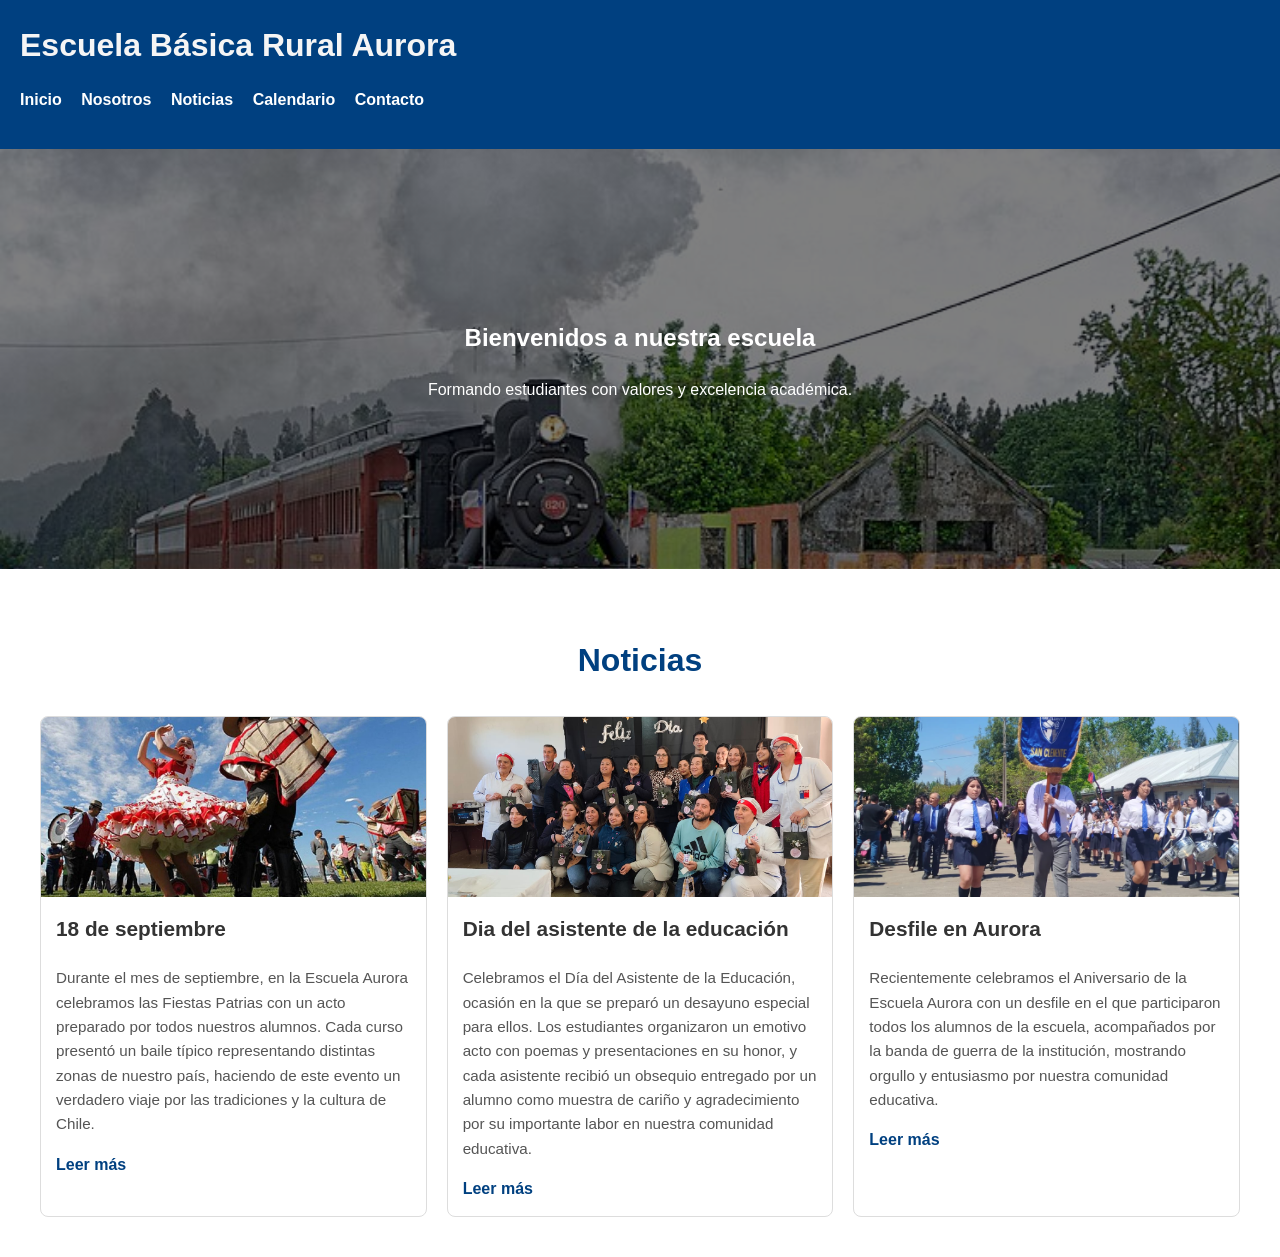
==== index.html @ 2b549e87 "save" ====
<!DOCTYPE html>
<html lang="es">
<head>
  <meta charset="UTF-8">
  <meta name="viewport" content="width=device-width, initial-scale=1.0">
  <title>Escuela Básica Rural Aurora</title>
  <link rel="stylesheet" href="style.css">
</head>
<body>
  <header>
    <h1>Escuela Básica Rural Aurora</h1>
    <nav>
      <ul>
        <li><a href="#">Inicio</a></li>
        <li><a href="#">Nosotros</a></li>
        <li><a href="#">Noticias</a></li>
        <li><a href="#">Calendario</a></li>
        <li><a href="#">Contacto</a></li>
      </ul>
    </nav>
  </header>

  <section class="muestra">
    <h2>Bienvenidos a nuestra escuela</h2>
    <p>Formando estudiantes con valores y excelencia académica.</p>
  </section>

<section class="noticias">
  <h2>Noticias</h2>
  <div class="grid-noticias">
    <article class="noticia-card">
      <div class="imagen-noticia">
        <img src="media/18sep.jpg" alt="Título noticia 1">
      </div>
      <div class="contenido-noticia">
        <h3>18 de septiembre</h3>
        <p>Durante el mes de septiembre, en la Escuela Aurora celebramos las Fiestas Patrias con un acto preparado por todos nuestros alumnos. 
        Cada curso presentó un baile típico representando distintas zonas de nuestro país, 
        haciendo de este evento un verdadero viaje por las tradiciones y la cultura de Chile.</p>
        <a href="#">Leer más</a>
      </div>
    </article>

    <article class="noticia-card">
      <div class="imagen-noticia">
        <img src="media/asistentes.jpeg" alt="Título noticia 2">
      </div>
      <div class="contenido-noticia">
        <h3>Dia del asistente de la educación</h3>
        <p>Celebramos el Día del Asistente de la Educación, ocasión en la que se preparó un desayuno especial para ellos. 
        Los estudiantes organizaron un emotivo acto con poemas y presentaciones en su honor, y cada asistente recibió un obsequio entregado 
        por un alumno como muestra de cariño y agradecimiento por su importante labor en nuestra comunidad educativa.</p>
        <a href="#">Leer más</a>
      </div>
    </article>

    <article class="noticia-card">
      <div class="imagen-noticia">
        <img src="media/desfile.png" alt="Título noticia 3">
      </div>
      <div class="contenido-noticia">
        <h3>Desfile en Aurora</h3>
        <p>Recientemente celebramos el Aniversario de la Escuela Aurora con un desfile en el que participaron todos los alumnos de la escuela, 
          acompañados por la banda de guerra de la institución, mostrando orgullo y entusiasmo por nuestra comunidad educativa.</p>
        <a href="#">Leer más</a>
      </div>
    </article>
---- style.css ----
/* Estilos generales */
body {
  font-family: Arial, sans-serif;
  margin: 0;
  padding: 0;
  line-height: 1.6;
}

/* Encabezado */
header {
  background: #004080;
  color: rgb(245, 245, 245);
  padding: 20px;
}

header h1 {
  margin: 0;
}

nav ul {
  list-style: none;
  padding: 0;
}

nav ul li {
  display: inline;
  margin-right: 15px;
}

nav ul li a {
  color: white;
  text-decoration: none;
  font-weight: bold;
}

/* Sección principal */
.muestra {
  background:linear-gradient(
    0deg,
    rgba(0,0,0,0.5),
    rgba(0,0,0,0.5)
  ) 
  ,url("media/escuela.jpg");
  background-repeat: no-repeat;
  background-size: cover;
  background-position: center center;
  color: white;
  text-align: center;
  padding: 150px 30px;
}

.contenido {
  padding: 20px;
}

.contenido h2 {
  color: #004080;
}

/* Footer */
footer {
  background: #222;
  color: white;
  text-align: center;
  padding: 10px;
}
/* Estilos para la sección de noticias */
.noticias {
  padding: 40px 20px;
  max-width: 1200px;
  margin: 0 auto;
}

.noticias h2 {
  text-align: center;
  font-size: 2rem;
  margin-bottom: 30px;
  color: #004080;
}

/* Grid para las tarjetas */
.grid-noticias {
  display: grid;
  grid-template-columns: repeat(auto-fit, minmax(280px, 1fr));
  gap: 20px;
}

/* Estilo de cada tarjeta */
.noticia-card {
  background: #fff;
  border: 1px solid #ddd;
  border-radius: 8px;
  overflow: hidden;
  display: flex;
  flex-direction: column;
  transition: transform 0.3s, box-shadow 0.3s;
}

.noticia-card:hover {
  transform: translateY(-5px);
  box-shadow: 0 4px 12px rgba(0,0,0,0.15);
}

/* Imagen dentro de la tarjeta */
.imagen-noticia img {
  width: 100%;
  height: 180px;
  object-fit: cover;
  display: block;
}

/* Contenido de la tarjeta */
.contenido-noticia {
  padding: 15px;
  flex: 1; /* para que empuje el “Leer más” al final si lo necesitas */
}

.contenido-noticia h3 {
  margin-top: 0;
  font-size: 1.3rem;
  color: #333;
}

.contenido-noticia p {
  font-size: 0.95rem;
  color: #555;
  margin-bottom: 15px;
}

.contenido-noticia a {
  color: #004080;
  text-decoration: none;
  font-weight: bold;
}

.contenido-noticia a:hover {
  text-decoration: underline;
}
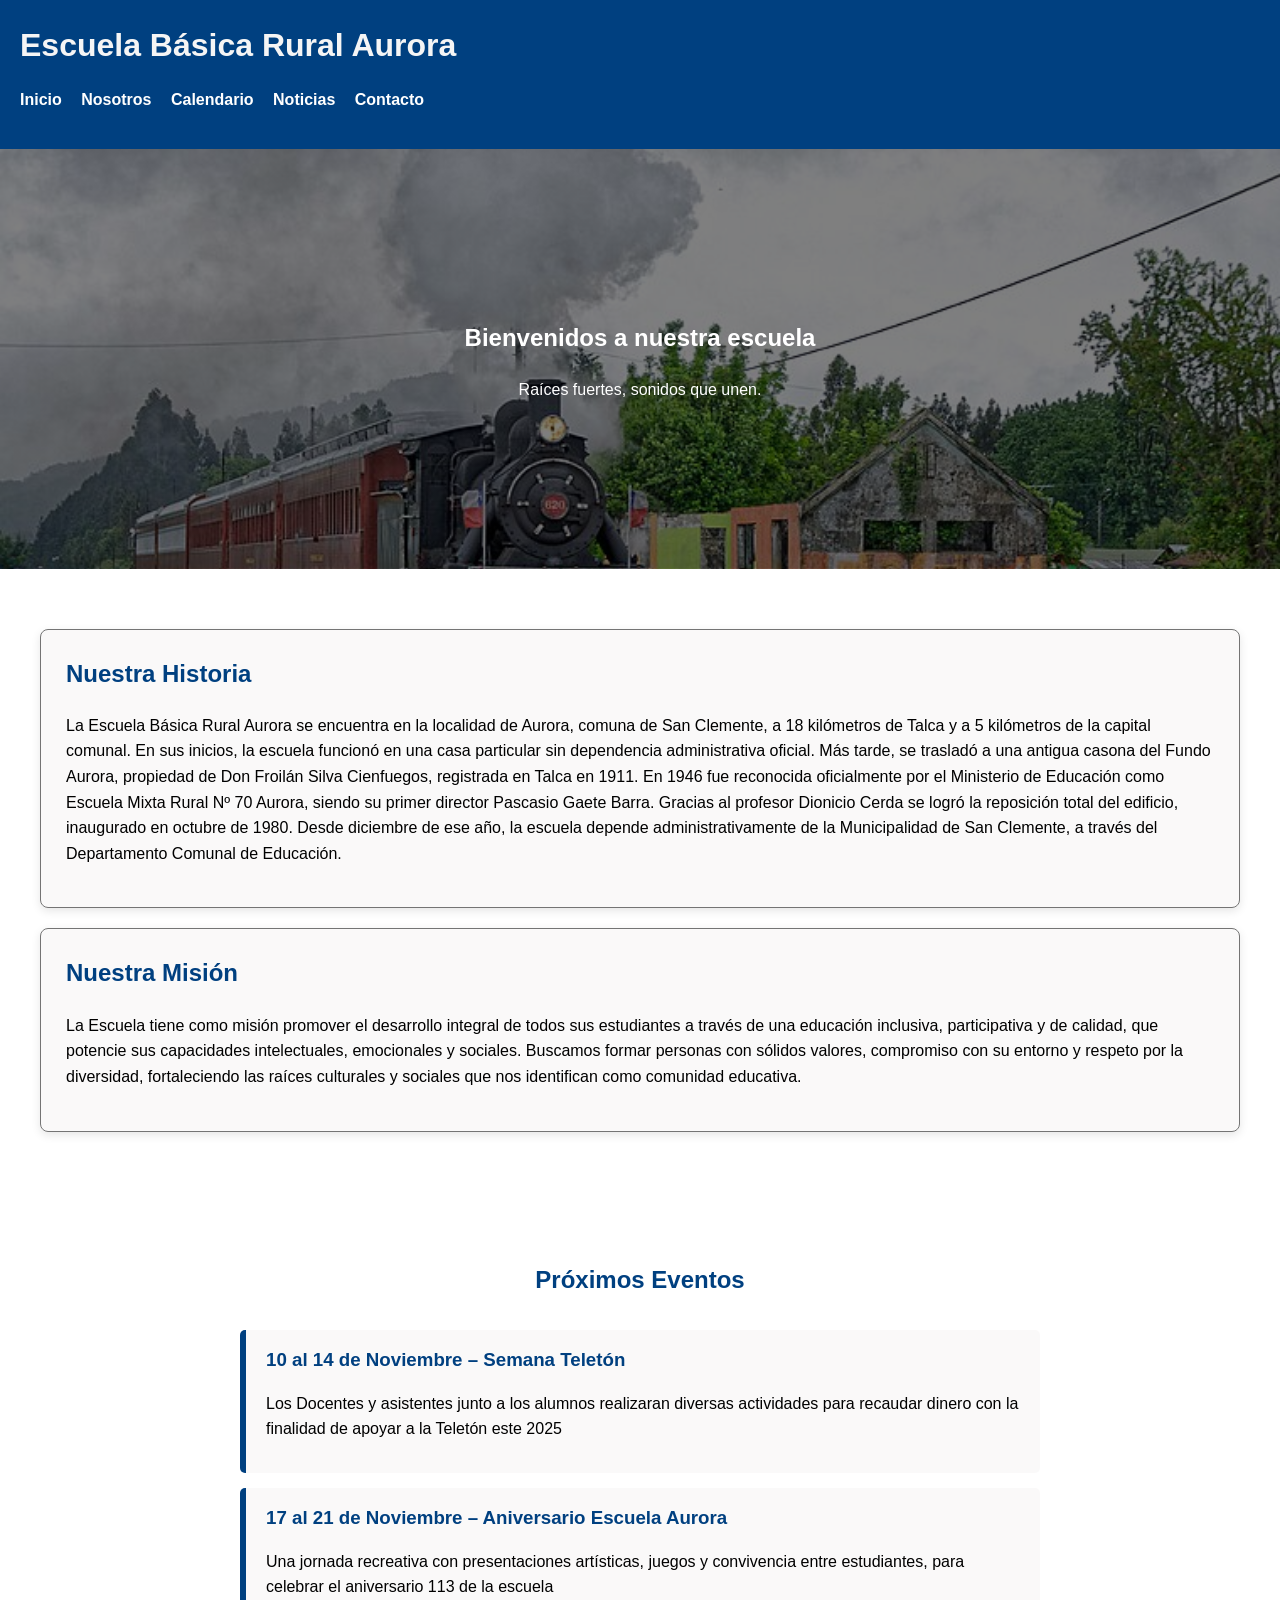
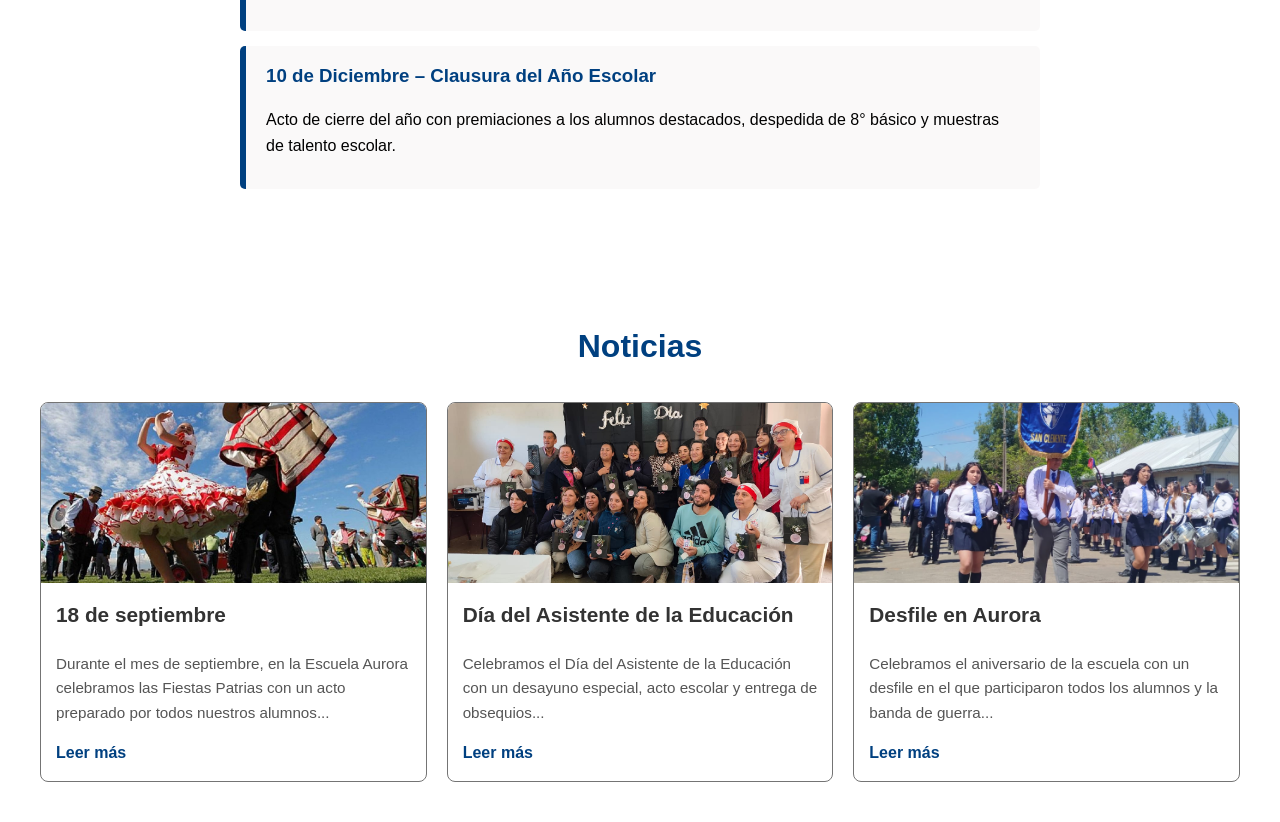
==== commit 25e8b5dd: "Add files via upload" ====
--- a/index.html
+++ b/index.html
@@ -14,55 +14,96 @@
       <ul>
         <li><a href="#">Inicio</a></li>
         <li><a href="#">Nosotros</a></li>
-        <li><a href="#">Noticias</a></li>
-        <li><a href="#">Calendario</a></li>
-        <li><a href="#">Contacto</a></li>
+        <li><a href="#eventos">Calendario</a></li>
+        <li><a href="#noticias">Noticias</a></li>
+        <li><a href="#contacto">Contacto</a></li>
       </ul>
     </nav>
   </header>
 
   <section class="muestra">
     <h2>Bienvenidos a nuestra escuela</h2>
-    <p>Formando estudiantes con valores y excelencia académica.</p>
+    <p>Raíces fuertes, sonidos que unen.</p>
   </section>
 
-<section class="noticias">
-  <h2>Noticias</h2>
-  <div class="grid-noticias">
-    <article class="noticia-card">
-      <div class="imagen-noticia">
-        <img src="media/18sep.jpg" alt="Título noticia 1">
+  <!-- NUEVA SECCIÓN: HISTORIA Y MISIÓN -->
+  <section class="historia-mision">
+    <div class="contenedor-info">
+      <div class="cuadro">
+        <h2>Nuestra Historia</h2>
+        <p>La Escuela Básica Rural Aurora se encuentra en la localidad de Aurora, comuna de San Clemente, a 18 kilómetros de Talca y a 5 kilómetros de la capital comunal.
+          En sus inicios, la escuela funcionó en una casa particular sin dependencia administrativa oficial. Más tarde, se trasladó a una antigua casona del Fundo Aurora,
+          propiedad de Don Froilán Silva Cienfuegos, registrada en Talca en 1911. En 1946 fue reconocida oficialmente por el Ministerio de Educación como Escuela Mixta Rural 
+          Nº 70 Aurora, siendo su primer director Pascasio Gaete Barra. Gracias al profesor Dionicio Cerda se logró la reposición total del edificio, inaugurado en octubre de 1980. 
+          Desde diciembre de ese año, la escuela depende administrativamente de la Municipalidad de San Clemente, a través del Departamento Comunal de Educación.
+        </p>
       </div>
-      <div class="contenido-noticia">
-        <h3>18 de septiembre</h3>
-        <p>Durante el mes de septiembre, en la Escuela Aurora celebramos las Fiestas Patrias con un acto preparado por todos nuestros alumnos. 
-        Cada curso presentó un baile típico representando distintas zonas de nuestro país, 
-        haciendo de este evento un verdadero viaje por las tradiciones y la cultura de Chile.</p>
-        <a href="#">Leer más</a>
+      <div class="cuadro">
+        <h2>Nuestra Misión</h2>
+        <p>La Escuela tiene como misión promover el desarrollo integral de todos sus estudiantes a través de una educación inclusiva, participativa 
+          y de calidad, que potencie sus capacidades intelectuales, emocionales y sociales. Buscamos formar personas con sólidos valores, 
+          compromiso con su entorno y respeto por la diversidad, fortaleciendo las raíces culturales y sociales que nos identifican como comunidad 
+          educativa.</p>
       </div>
-    </article>
+    </div>
+  </section>
 
-    <article class="noticia-card">
-      <div class="imagen-noticia">
-        <img src="media/asistentes.jpeg" alt="Título noticia 2">
+  <!-- NUEVA SECCIÓN: CALENDARIO / EVENTOS -->
+  <section id="eventos" class="eventos">
+    <h2>Próximos Eventos</h2>
+    <div class="lista-eventos">
+      <div class="evento">
+        <h3>10 al 14 de Noviembre – Semana Teletón</h3>
+        <p>Los Docentes y asistentes junto a los alumnos realizaran diversas actividades para recaudar dinero con la finalidad de apoyar a la Teletón este 2025</p>
       </div>
-      <div class="contenido-noticia">
-        <h3>Dia del asistente de la educación</h3>
-        <p>Celebramos el Día del Asistente de la Educación, ocasión en la que se preparó un desayuno especial para ellos. 
-        Los estudiantes organizaron un emotivo acto con poemas y presentaciones en su honor, y cada asistente recibió un obsequio entregado 
-        por un alumno como muestra de cariño y agradecimiento por su importante labor en nuestra comunidad educativa.</p>
-        <a href="#">Leer más</a>
+      <div class="evento">
+        <h3>17 al 21 de Noviembre – Aniversario Escuela Aurora</h3>
+        <p>Una jornada recreativa con presentaciones artísticas, juegos y convivencia entre estudiantes, para celebrar el aniversario 113 de la escuela </p>
       </div>
-    </article>
+      <div class="evento">
+        <h3>10 de Diciembre – Clausura del Año Escolar</h3>
+        <p>Acto de cierre del año con premiaciones a los alumnos destacados, despedida de 8° básico y muestras de talento escolar.</p>
+      </div>
+    </div>
+  </section>
 
-    <article class="noticia-card">
-      <div class="imagen-noticia">
-        <img src="media/desfile.png" alt="Título noticia 3">
-      </div>
-      <div class="contenido-noticia">
-        <h3>Desfile en Aurora</h3>
-        <p>Recientemente celebramos el Aniversario de la Escuela Aurora con un desfile en el que participaron todos los alumnos de la escuela, 
-          acompañados por la banda de guerra de la institución, mostrando orgullo y entusiasmo por nuestra comunidad educativa.</p>
-        <a href="#">Leer más</a>
-      </div>
-    </article>+  <!-- NOTICIAS -->
+  <section id="noticias" class="noticias">
+    <h2>Noticias</h2>
+    <div class="grid-noticias">
+
+      <article class="noticia-card">
+        <div class="imagen-noticia">
+          <img src="media/18sep.jpg" alt="Título noticia 1">
+        </div>
+        <div class="contenido-noticia">
+          <h3>18 de septiembre</h3>
+          <p>Durante el mes de septiembre, en la Escuela Aurora celebramos las Fiestas Patrias con un acto preparado por todos nuestros alumnos...</p>
+          <a href="#">Leer más</a>
+        </div>
+      </article>
+
+      <article class="noticia-card">
+        <div class="imagen-noticia">
+          <img src="media/asistentes.jpeg" alt="Título noticia 2">
+        </div>
+        <div class="contenido-noticia">
+          <h3>Día del Asistente de la Educación</h3>
+          <p>Celebramos el Día del Asistente de la Educación con un desayuno especial, acto escolar y entrega de obsequios...</p>
+          <a href="#">Leer más</a>
+        </div>
+      </article>
+
+      <article class="noticia-card">
+        <div class="imagen-noticia">
+          <img src="media/desfile.png" alt="Título noticia 3">
+        </div>
+        <div class="contenido-noticia">
+          <h3>Desfile en Aurora</h3>
+          <p>Celebramos el aniversario de la escuela con un desfile en el que participaron todos los alumnos y la banda de guerra...</p>
+          <a href="#">Leer más</a>
+        </div>
+      </article>
+
+    </div>
+  </section>
--- a/style.css
+++ b/style.css
@@ -87,8 +87,8 @@
 
 /* Estilo de cada tarjeta */
 .noticia-card {
-  background: #fff;
-  border: 1px solid #ddd;
+  background: #ffffff;
+  border: 1px solid #747474;
   border-radius: 8px;
   overflow: hidden;
   display: flex;
@@ -133,6 +133,65 @@
   font-weight: bold;
 }
 
+
 .contenido-noticia a:hover {
   text-decoration: underline;
-}+}
+/* ===== HISTORIA Y MISIÓN ===== */
+.historia-mision {
+  background-color: #ffffff;
+  padding: 60px 20px;
+}
+
+.contenedor-info {
+  max-width: 1200px;
+  margin: 0 auto;
+  display: flex;
+  flex-wrap: wrap;
+  gap: 20px;
+}
+
+.cuadro {
+  background: rgba(250, 248, 248, 0.85);
+  flex: 1 1 45%;
+  border-radius: 8px;
+  padding: 25px;
+  box-shadow: 0 3px 10px rgba(0,0,0,0.1);
+  border: 1px solid #747474; /* 👈 borde negro/gris igual que las noticias */
+}
+
+.cuadro h2 {
+  color: #004080;
+  margin-top: 0;
+}
+
+/* ===== EVENTOS ===== */
+.eventos {
+  padding: 50px 20px;
+  text-align: center;
+}
+
+.eventos h2 {
+  color: #004080;
+  margin-bottom: 30px;
+}
+
+.lista-eventos {
+  max-width: 800px;
+  margin: 0 auto;
+  text-align: left;
+}
+
+.evento {
+  background: rgba(250, 248, 248, 0.85);
+  border-left: 6px solid #004080;
+  padding: 15px 20px;
+  margin-bottom: 15px;
+  border-radius: 5px;
+  
+}
+
+.evento h3 {
+  margin: 0 0 8px;
+  color: #004080;
+}
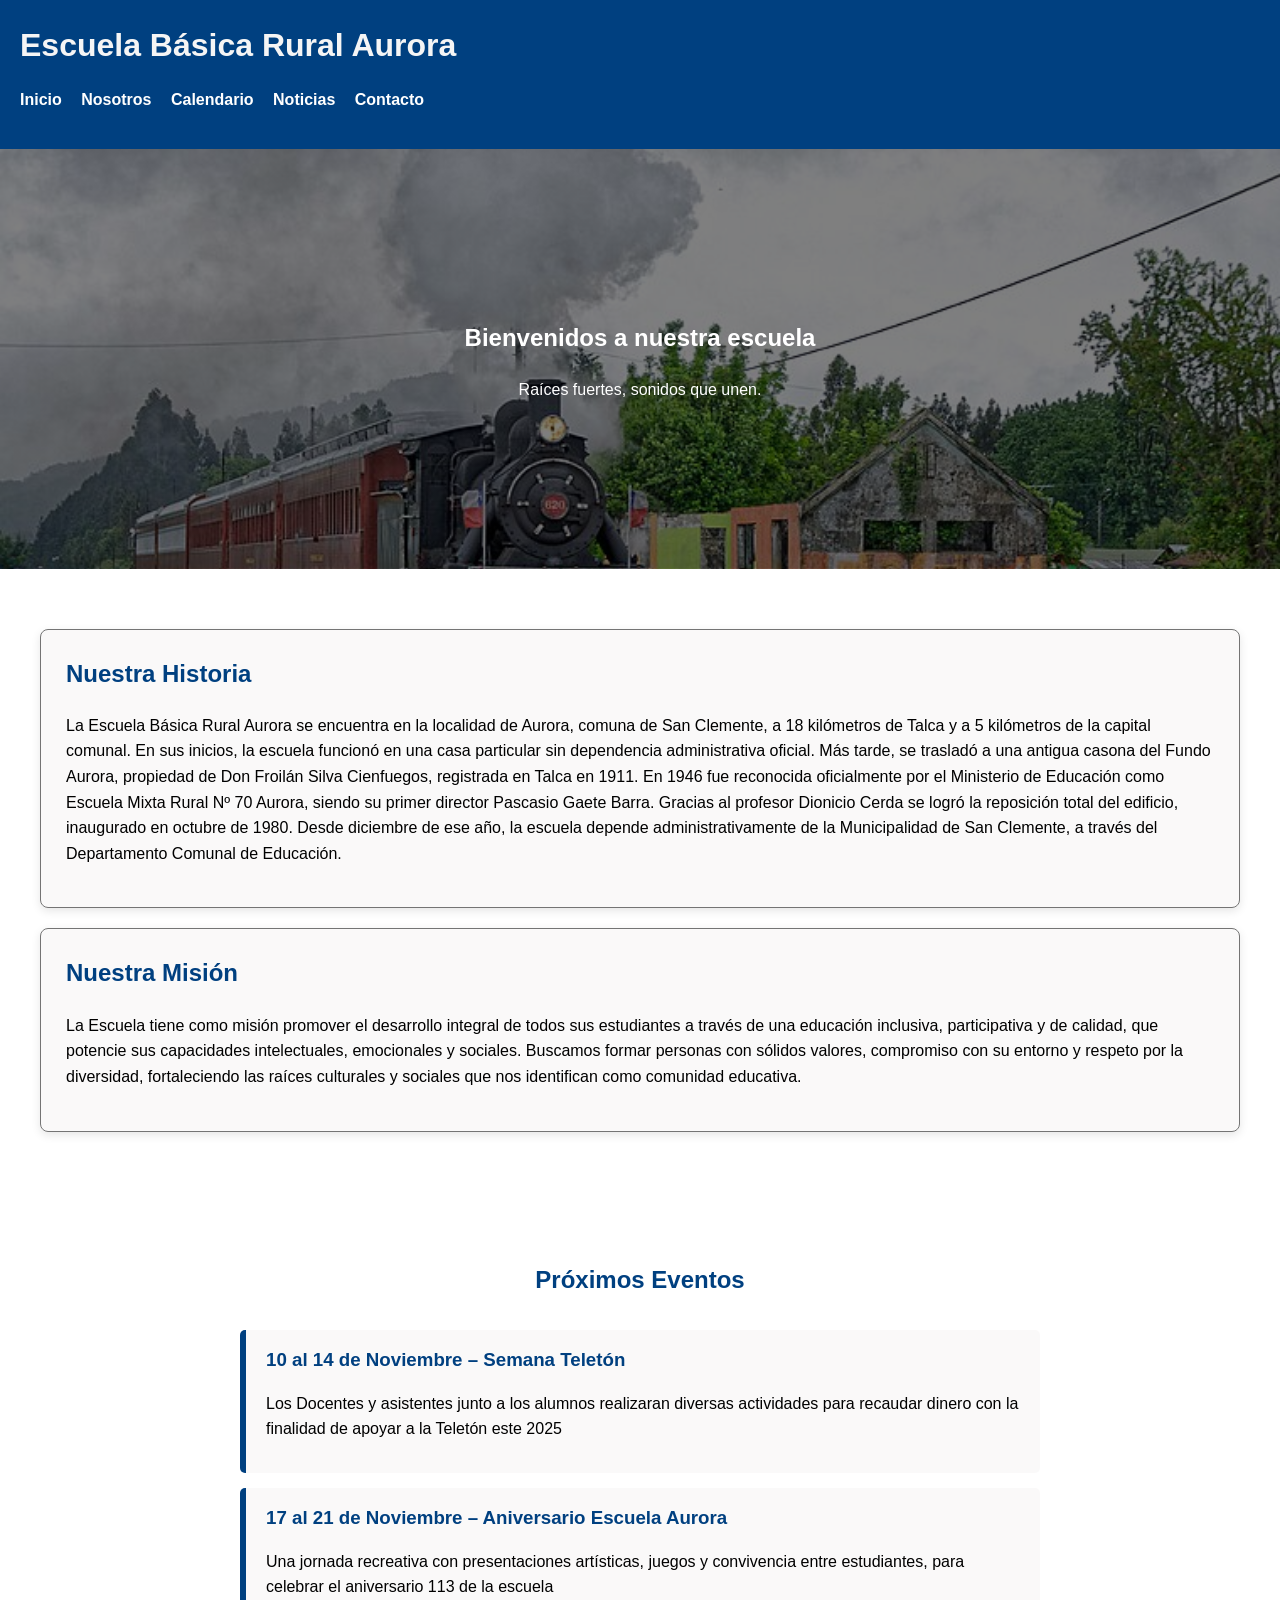
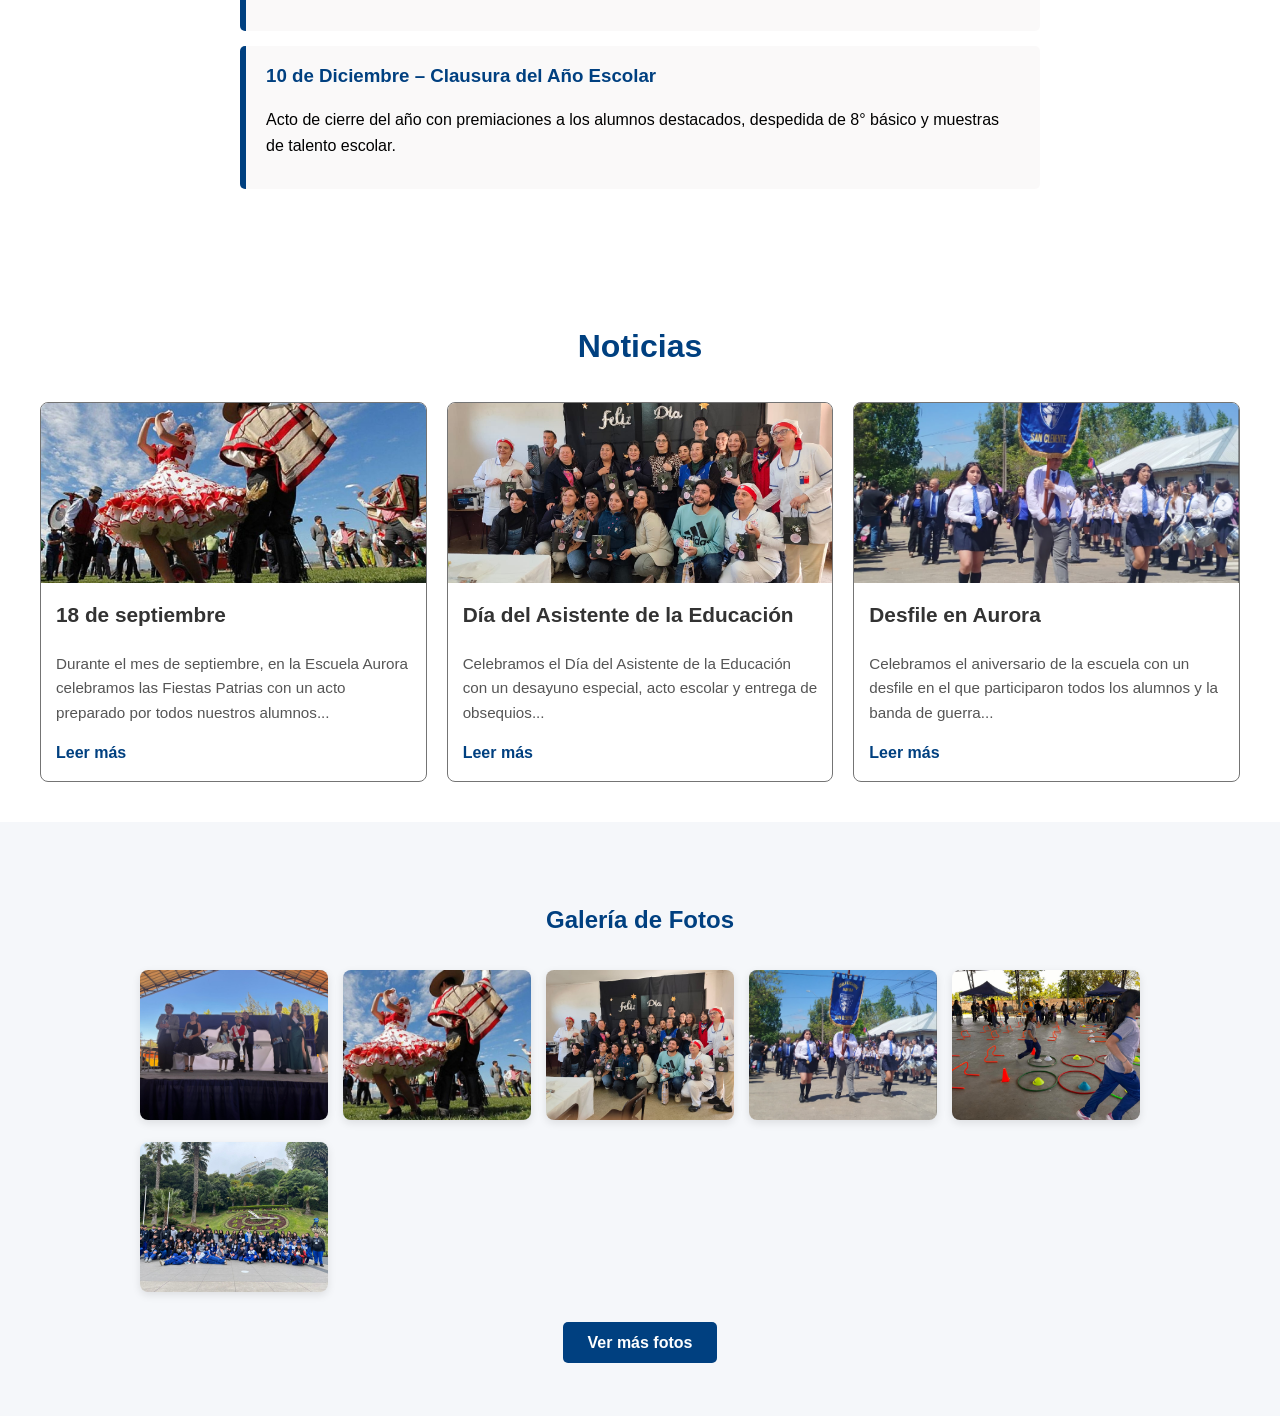
==== commit 60f56ced: "Add files via upload" ====
--- a/index.html
+++ b/index.html
@@ -107,3 +107,30 @@
 
     </div>
   </section>
+<!-- SECCIÓN GALERÍA EN INICIO -->
+<section id="galeria" class="galeria-inicio">
+  <h2>Galería de Fotos</h2>
+  <div class="grid-galeria-mini">
+    
+    <a href="galeria.html">
+      <img src="media/Aniversario15.jpeg" alt="Fiestas Patrias 3">
+    </a>
+    <a href="galeria.html">
+      <img src="media/18sep.jpg" alt="Fiestas Patrias">
+    </a>
+    <a href="galeria.html">
+      <img src="media/asistentes.jpeg" alt="Día del Asistente">
+    </a>
+    <a href="galeria.html">
+      <img src="media/desfile.png" alt="Desfile">
+    </a>
+    <a href="galeria.html">
+      <img src="media/inclusion5.jpeg" alt="Día de la Inclusión">
+    </a>
+    <a href="galeria.html">
+      <img src="media/Viajes8.jpeg" alt="Viajes">
+    </a>
+
+  </div>
+  <a href="galeria.html" class="boton-vermas">Ver más fotos</a>
+</section>
--- a/style.css
+++ b/style.css
@@ -195,3 +195,83 @@
   margin: 0 0 8px;
   color: #004080;
 }
+/* ===== MINI GALERÍA EN INICIO ===== */
+.galeria-inicio {
+  background-color: #f5f7fa;
+  padding: 60px 20px;
+  text-align: center;
+}
+
+.galeria-inicio h2 {
+  color: #004080;
+  margin-bottom: 30px;
+}
+
+.grid-galeria-mini {
+  display: grid;
+  grid-template-columns: repeat(auto-fit, minmax(180px, 1fr));
+  gap: 15px;
+  max-width: 1000px;
+  margin: 0 auto 30px;
+}
+
+.grid-galeria-mini img {
+  width: 100%;
+  height: 150px;
+  object-fit: cover;
+  border-radius: 8px;
+  box-shadow: 0 3px 8px rgba(0,0,0,0.1);
+  transition: transform 0.3s;
+}
+
+.grid-galeria-mini img:hover {
+  transform: scale(1.05);
+}
+
+.boton-vermas {
+  background-color: #004080;
+  color: white;
+  text-decoration: none;
+  padding: 12px 25px;
+  border-radius: 5px;
+  font-weight: bold;
+  transition: background 0.3s;
+}
+
+.boton-vermas:hover {
+  background-color: #002a5c;
+}
+/* ===== GALERÍA COMPLETA ===== */
+.galeria-seccion {
+  padding: 50px 20px;
+  text-align: center;
+  background-color: #fdfdfd;
+}
+
+.galeria-seccion:nth-child(even) {
+  background-color: #f5f7fa; /* alterna el color de fondo */
+}
+
+.galeria-seccion h2 {
+  color: #004080;
+  margin-bottom: 20px;
+}
+
+.grid-fotos {
+  display: grid;
+  grid-template-columns: repeat(auto-fit, minmax(250px, 1fr));
+  gap: 15px;
+  max-width: 1000px;
+  margin: 0 auto;
+}
+
+.grid-fotos img {
+  width: 100%;
+  border-radius: 8px;
+  box-shadow: 0 3px 8px rgba(0,0,0,0.15);
+  transition: transform 0.3s;
+}
+
+.grid-fotos img:hover {
+  transform: scale(1.03);
+}
